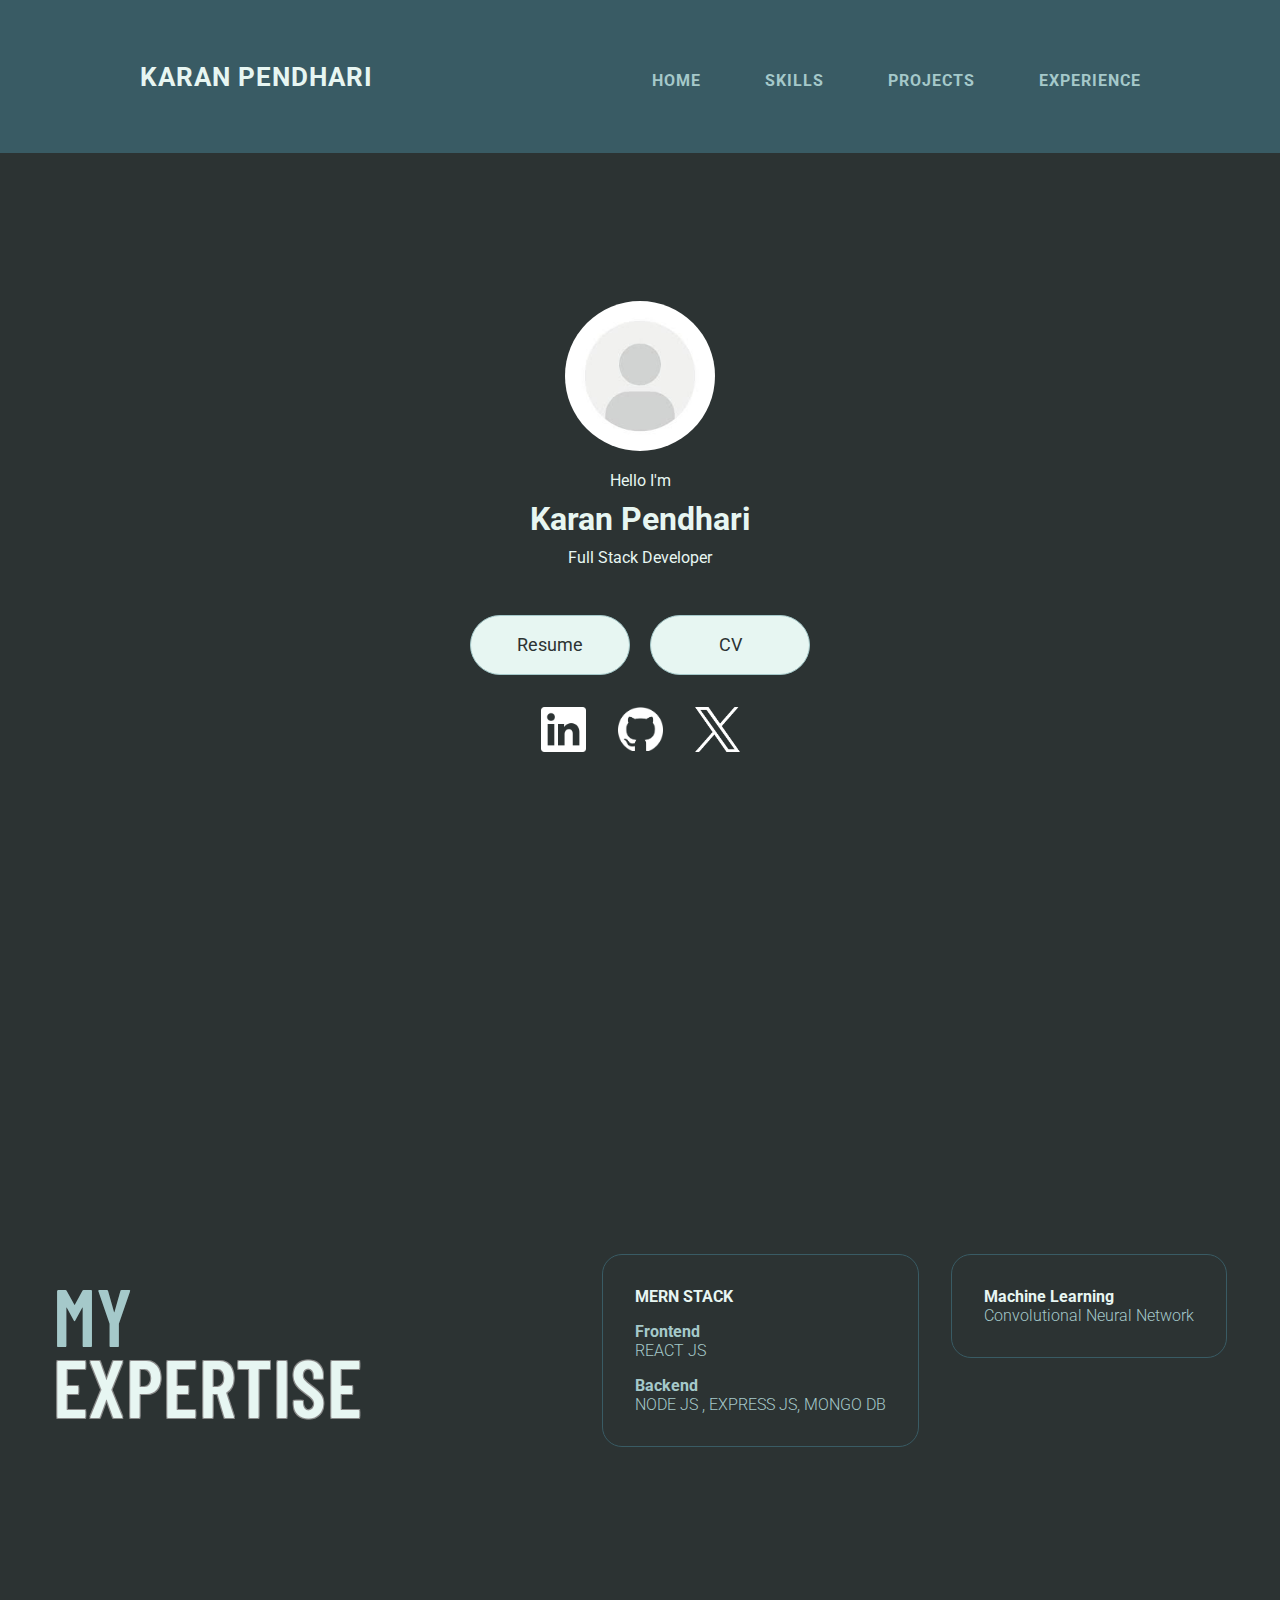
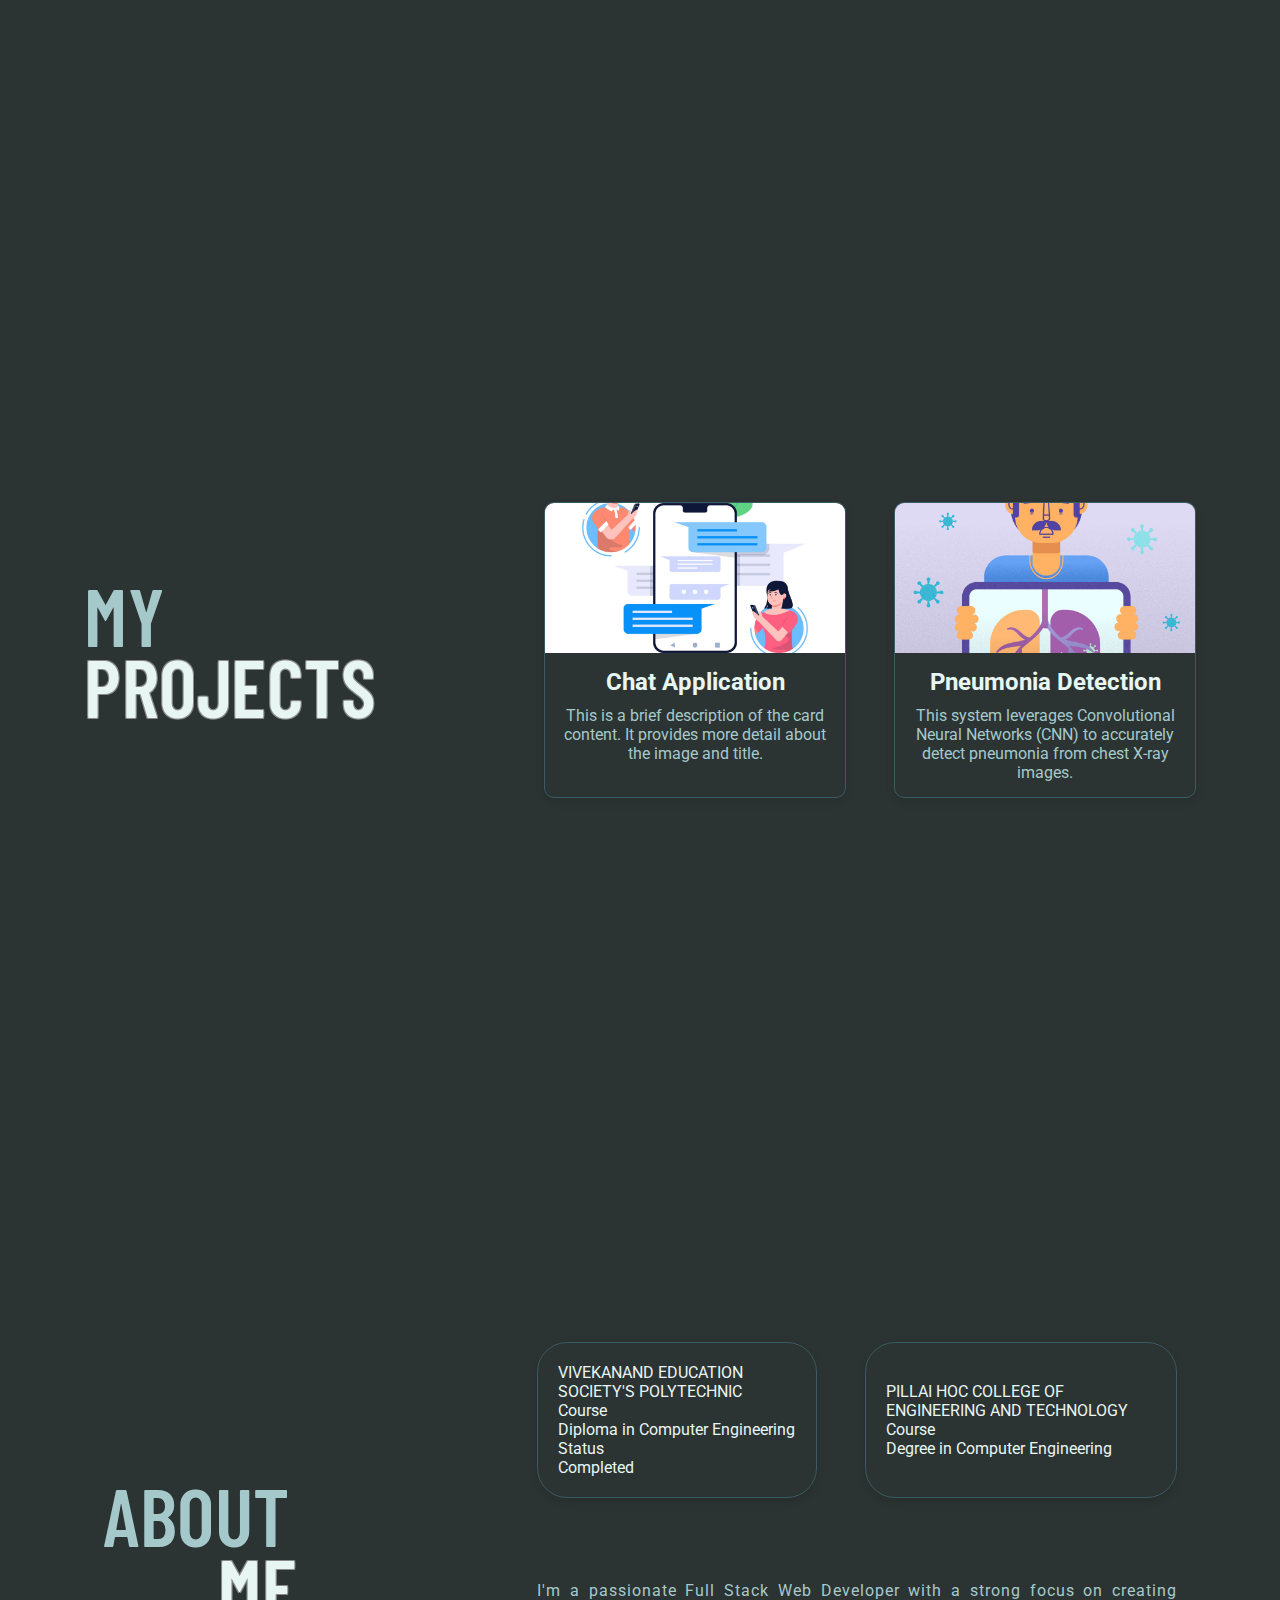
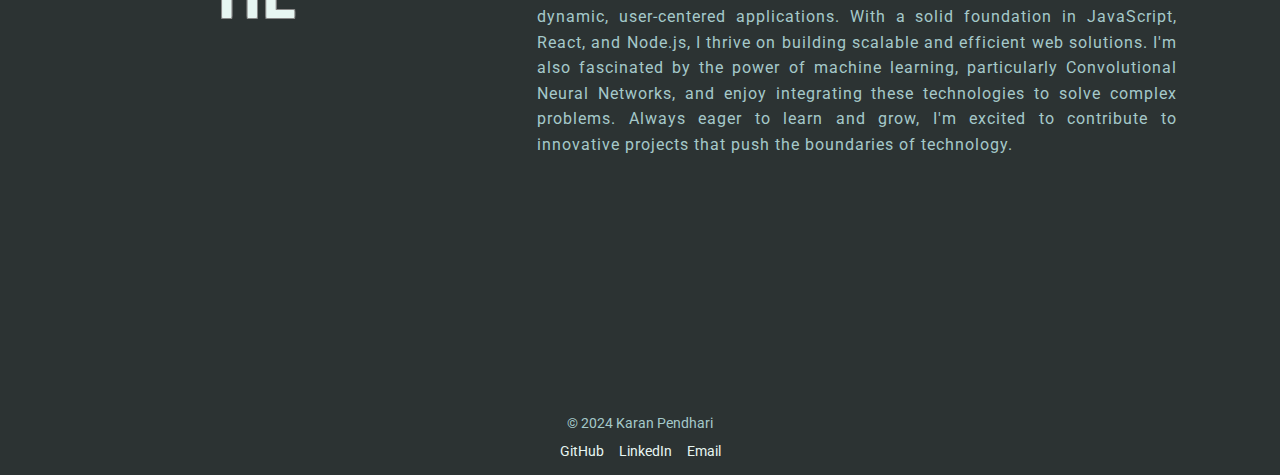
==== index.html @ a737dfd2 "directory" ====
<html>
  <head>
    <title>Portfolio</title>
    <link rel="stylesheet" href="/css/index.css" />
    <link rel="stylesheet" href="/css/home.css" />
    <link rel="stylesheet" href="/css/skills.css" />
    <link rel="stylesheet" href="/css/about.css" />
    <link rel="stylesheet" href="/css/projects.css" />
    <link rel="stylesheet" href="/css/end.css" />
    <link rel="preconnect" href="https://fonts.googleapis.com" />
    <link rel="preconnect" href="https://fonts.gstatic.com" crossorigin />
    <link
      href="https://fonts.googleapis.com/css2?family=Roboto:ital,wght@0,100;0,300;0,400;0,500;0,700;0,900;1,100;1,300;1,400;1,500;1,700;1,900&display=swap"
      rel="stylesheet"
    />
    <link rel="preconnect" href="https://fonts.googleapis.com" />
    <link rel="preconnect" href="https://fonts.gstatic.com" crossorigin />
    <link
      href="https://fonts.googleapis.com/css2?family=Barlow+Condensed:ital,wght@0,100;0,200;0,300;0,400;0,500;0,600;0,700;0,800;0,900;1,100;1,200;1,300;1,400;1,500;1,600;1,700;1,800;1,900&display=swap"
      rel="stylesheet"
    />
    <meta charset="UTF-8"/>
    <meta name="viewport" content="width=device-width, initial-scale=1.0" />
  </head>

  <body>
    <! -- Navbar  -->
    <div class="navbar">
      <div class="logo">
        <p>Karan Pendhari</p>
      </div>
      <div class="shortcuts">
        <ul class="menu">
          <li><a href="#">Home</a></li>
          <li><a href="#">Skills</a></li>
          <li><a href="#">Projects</a></li>
          <li><a href="#">Experience</a></li>
        </ul>
      </div>
    </div>
    <! -- Navbar ends  -->

    <! -- Home  -->
    <section id="home">
      <div class="homelogo">
        <img src="/img/sample.jpg" alt="sample" />
      </div>

      <div class="homename">
        <p class="hello">Hello I'm</p>

        <h1 class="namedev">Karan Pendhari</h1>

        <p class="roledev">Full Stack Developer</p>
      </div>

      <div class="buttonlinks">
        <a href="/files/KaranPendhariresume.pdf" target="_blank">
          <button>Resume</button>
        </a>
        <a href="/files/KaranPendhariresume.pdf" target="_blank">
          <button>CV</button>
        </a>
        
      </div>
      <div class="socialmedia">
        <a href="https://www.linkedin.com/in/karan-pendhari-9b85152a7/" target="_blank">
          <img src="/img/linkwhite.png" alt="linkedin" />
        </a>
        <a href="https://github.com/KaranPendhari" target="_blank">
          <img src="/img/githubwhite.png" alt="github" />
        </a>
        <a href="https://x.com/karan_vpendhari" target="_blank">
          <img src="/img/xlogo.png" alt="x" />
        </a>
        
      
      </div>
    </section>
    <! -- Home ends  -->

    <! -- skills  -->
    <section id="skills">

      <div>
        <div class="skillname">
          <p class="skill">My</p>
          <p class="expertise">Expertise</p>
        </div>
      </div>
    
      <div>

        <div class="skillssector">
          <div class="skillgroup">
            <div class="skilltitle">
              <p>MERN STACK</p>
            </div>
            <div title="skilldesc">
              <p class="skilldesctitle">Frontend</p>
              <p class="skilldescitems">REACT JS</p>
              <p class="skilldesctitle">Backend</p>
              <p class="skilldescitems">NODE JS , EXPRESS JS, MONGO DB</p>
            </div>
          </div>
  
          <div class="skillgroup">
            <div class="skilltitle">
              <p>Machine Learning</p>
            </div>
            <div title="skilldesc">
              <p class="skilldescitems">Convolutional Neural Network</p>
            </div>
          </div>
  
      </div>
      
       
    </section>
    <! -- skills ends  -->

    <! -- projects starts -->
    <section id="projects">
      <div class="projectsname">
        <p class="projectsabt">My</p>
        <p class="meprojects">Projects</p>
      </div>

      <div class="container">
        <div class="card">
          <img src="/img/chat.jpg" alt="Card Image" />
          <div class="card-content">
            <div class="card-title">Chat Application</div>
            <div class="card-description">
              This is a brief description of the card content. It provides more
              detail about the image and title.
            </div>
          </div>
        </div>

        <div class="card">
          <img src="/img/pneumoniadetct.jpg" alt="Card Image" />
          <div class="card-content">
            <div class="card-title">Pneumonia Detection</div>
            <div class="card-description">
              This system leverages Convolutional Neural Networks (CNN) to
              accurately detect pneumonia from chest X-ray images.
            </div>
          </div>
        </div>
      </div>
    </section>
    <! -- projects ends -->
    <! -- About  -->
    <section id="about">
      <div class="aboutname">
        <p class="aboutabt">About</p>
        <p class="meabt">Me</p>
      </div>

      <div class="aboutparts">
        <div class="cardsabt">
          <div class="oneabt">
            <p>VIVEKANAND EDUCATION SOCIETY'S POLYTECHNIC </p>
            <p>Course</p>
            <p>Diploma in Computer Engineering</p>
            <p>Status</p>
            <p>Completed</p>
          </div>

          <div class="oneabt">
            <p>PILLAI HOC COLLEGE OF ENGINEERING AND TECHNOLOGY</p>
            <p>Course</p>
            <p>Degree in Computer Engineering</p>
          </div>
        </div>
        <div class="descabt">
          <p>
            I'm a passionate Full Stack Web Developer with a strong focus on creating dynamic, user-centered applications. With a solid foundation in JavaScript, React, and Node.js, I thrive on building scalable and efficient web solutions. I'm also fascinated by the power of machine learning, particularly Convolutional Neural Networks, and enjoy integrating these technologies to solve complex problems. Always eager to learn and grow, I'm excited to contribute to innovative projects that push the boundaries of technology.
          </p>
        </div>
      </div>
    </section>

    <! -- About ends -->
    <! -- end starts -->
    <section id="end">
      <footer>
        <div class="footer-container">
          <p>&copy; 2024 Karan Pendhari</p>
          <ul class="socials">
            <li>
              <a href="https://github.com/KaranPendhari" target="_blank"
                >GitHub</a
              >
            </li>
            <li>
              <a href="https://www.linkedin.com/in/karan-pendhari-9b85152a7/" target="_blank"
                >LinkedIn</a
              >
            </li>
            <li><a href="mailto:karan321pendhari@gmail.com">Email</a></li>
          </ul>
        </div>
      </footer>
    </section>
    <! -- end ends -->
  </body>
</html>
---- css/index.css ----
* {
  padding: 0px;
  margin: 0px;
  font-family: "Roboto", system-ui;
  color: #E7F6F2; /* Highlight color for text */
}

body {
  background-color: #2C3333; /* Primary dark background */
}

.navbar {
  font-size: 26px;
  font-weight: 700;
  display: flex;
  justify-content: space-around;
  height: 17vh;
  align-items: center;
  letter-spacing: 1px;
  text-transform: uppercase;
  background-color: #395B64; 
  color: #E7F6F2; 
}

.logo:hover {
  cursor: default;
}

.menu {
  display: flex;
  gap: 4rem;
}

.menu li {
  list-style: none;
}

.menu li a {
  color: #A5C9CA; 
  text-decoration: none;
  font-size: 16px;
}

.menu a:hover {
  color: #E7F6F2; 
}
---- css/home.css ----
#home {
  display: flex;
  flex-direction: column;
  justify-content: center;
  align-items: center;
  height: 83vh;
  text-align: center;
}


.homelogo img {
  width: 150px;
  border-radius: 150px;
}

.homename * {
  margin-top: 10px;
}

.homename {
  margin-top: 10px;
}

.buttonlinks {
  margin-top: 3rem;
}

.buttonlinks a{
  text-decoration: none;
  
}

.buttonlinks button {
  width: 160px;
  height: 60px;
  border-radius: 30px;
  margin: 0 0.5rem;
  font-size: large;
  transition: all 0.4s ease;
}


.buttonlinks button:nth-child(1) {
  border: 1px solid #A5C9CA; 
  background-color: #E7F6F2; 
  color: #2C3333; 
}

.buttonlinks button:nth-child(1):hover {
  background-color: #A5C9CA; 
  color: #E7F6F2; 
}


.buttonlinks button:nth-child(2) {
  border: 1px solid #395B64; 
  background-color: #395B64; 
  color: #E7F6F2; 
}

.buttonlinks button:nth-child(2):hover {
  background-color: #E7F6F2; 
  color: #395B64; 
}

.socialmedia {
  display: flex;
  gap: 2rem;
  margin-top: 2rem;
}

.socialmedia img {
  width: 5vh;
}
---- css/skills.css ----
#skills {
  display: flex;
  height: 100vh;
  justify-content: center;
  align-items: center;
  gap: 15rem;
}

.skillname * {
  font-family: "Barlow Condensed", sans-serif;
  font-weight: 600;
  text-transform: uppercase;
  letter-spacing: 0.5px;
  margin-top: 0;
  font-size: 80px;
  color: #E7F6F2; 
}

.skill {
  color: #A5C9CA; 
}

.expertise {
  color: #E7F6F2; 
  text-shadow: -1px -1px 0 #888, 1px -1px 0 #888, -1px 1px 0 #888, 1px 1px 0 #888;
  margin-top: -25px;
}

.skillssector {
  display: flex;
  gap: 2rem;
}

.skillgroup {
  border: 1px solid #395B64; 
  border-radius: 20px;
  padding: 2rem;
  height: fit-content;
  background-color: #2C3333; 
  color: #E7F6F2; 
}

.skilltitle {
  font-weight: bold;
  color: #E7F6F2; 
}

.skilldesctitle {
  font-weight: bold;
  padding-top: 1rem;
  color: #A5C9CA; 
}

.skilldescitems {
  font-weight: 300;
  color: #A5C9CA; 
}
---- css/about.css ----
#about {
  display: flex;
  height: 100vh;
  justify-content: center;
  align-items: center;
  gap: 15rem;
}

.aboutname * {
  font-family: "Barlow Condensed", sans-serif;
  font-weight: 600;
  text-transform: uppercase;
  letter-spacing: 0.5px;
  margin-top: 0;
  font-size: 80px;
  color: #E7F6F2; /* Highlight color for the title */
}

.aboutabt {
  color: #A5C9CA; /* Accent color for the description text */
}

.meabt {
  color: #E7F6F2; /* Highlight color for the name */
  text-shadow: -1px -1px 0 #888, 1px -1px 0 #888, -1px 1px 0 #888, 1px 1px 0 #888;
  margin-top: -25px;
  padding-left: 115px;
}

.aboutparts {
  display: flex;
  flex-direction: column;
  width: 50vw;
  gap: 5rem;
}

.cardsabt {
  display: flex;
  justify-content: space-around;
  gap: 3rem;
}

.oneabt {
  padding: 20px;
  border: 1px solid #395B64; 
  border-radius: 30px;
  align-content: center;
  width: fit-content;
  justify-content: space-around;
  overflow: hidden;
  box-shadow: 0 4px 8px rgba(0, 0, 0, 0.1);
  transition: transform 0.3s ease, box-shadow 0.3s ease;
  background-color: #2C3333; 
  color: #E7F6F2; 
}

.oneabt:hover {
  box-shadow: 0 8px 16px rgba(0, 0, 0, 0.2);
  transform: translateY(-5px);
}

.descabt p {
  text-align: justify;
  line-height: 1.6;
  letter-spacing: 1px;
  color: #A5C9CA; 
}
---- css/projects.css ----
#projects {
  height: 100vh;
  display: flex;
  align-items: center;
  justify-content: space-around;
}

.projectsname * {
  font-family: "Barlow Condensed", sans-serif;
  font-weight: 600;
  text-transform: uppercase;
  letter-spacing: 0.5px;
  margin-top: 0;
  font-size: 80px;
  color: #E7F6F2; 
}

.projectsabt {
  color: #A5C9CA; 
}

.meprojects {
  color: #E7F6F2; 
  text-shadow: -1px -1px 0 #888, 1px -1px 0 #888, -1px 1px 0 #888, 1px 1px 0 #888;
  margin-top: -25px;
  padding-left: 0px;
}

.container {
  height: fit-content;
  transition: all 0.4s ease;
  display: flex;
  gap: 3rem;
}

.card {
  width: 300px;
  border: 1px solid #395B64;
  border-radius: 10px;
  overflow: hidden;
  box-shadow: 0 4px 8px rgba(0, 0, 0, 0.1);
  transition: transform 0.3s ease, box-shadow 0.3s ease;
  background-color: #2C3333; 
  color: #E7F6F2; 
}

.card:hover {
  box-shadow: 0 8px 16px rgba(0, 0, 0, 0.2);
  transform: translateY(-5px);
}

.card img {
  width: 100%;
  height: 150px;
  object-fit: cover;
}

.card-content {
  padding: 15px;
  text-align: center;
}

.card-title {
  font-size: 1.5em;
  margin-bottom: 10px;
  font-weight: bold;
  color: #E7F6F2; 
}

.card-description {
  font-size: 1em;
  color: #A5C9CA; 
}
---- css/end.css ----
footer {
  background-color: #2C3333; 
  color: #E7F6F2; 
  text-align: center;
  padding: 15px;
  font-family: Arial, sans-serif;
}

.footer-container {
  max-width: 600px;
  margin: auto;
}

.footer-container p {
  margin: 0;
  font-size: 14px;
  color: #A5C9CA;
}

.socials {
  list-style: none;
  padding: 10px 0 0;
  margin: 0;
  display: flex;
  justify-content: center;
  gap: 15px;
}

.socials a {
  color: #E7F6F2; 
  text-decoration: none;
  font-size: 14px;
  transition: color 0.3s ease;
}

.socials a:hover {
  color: #A5C9CA; 
}
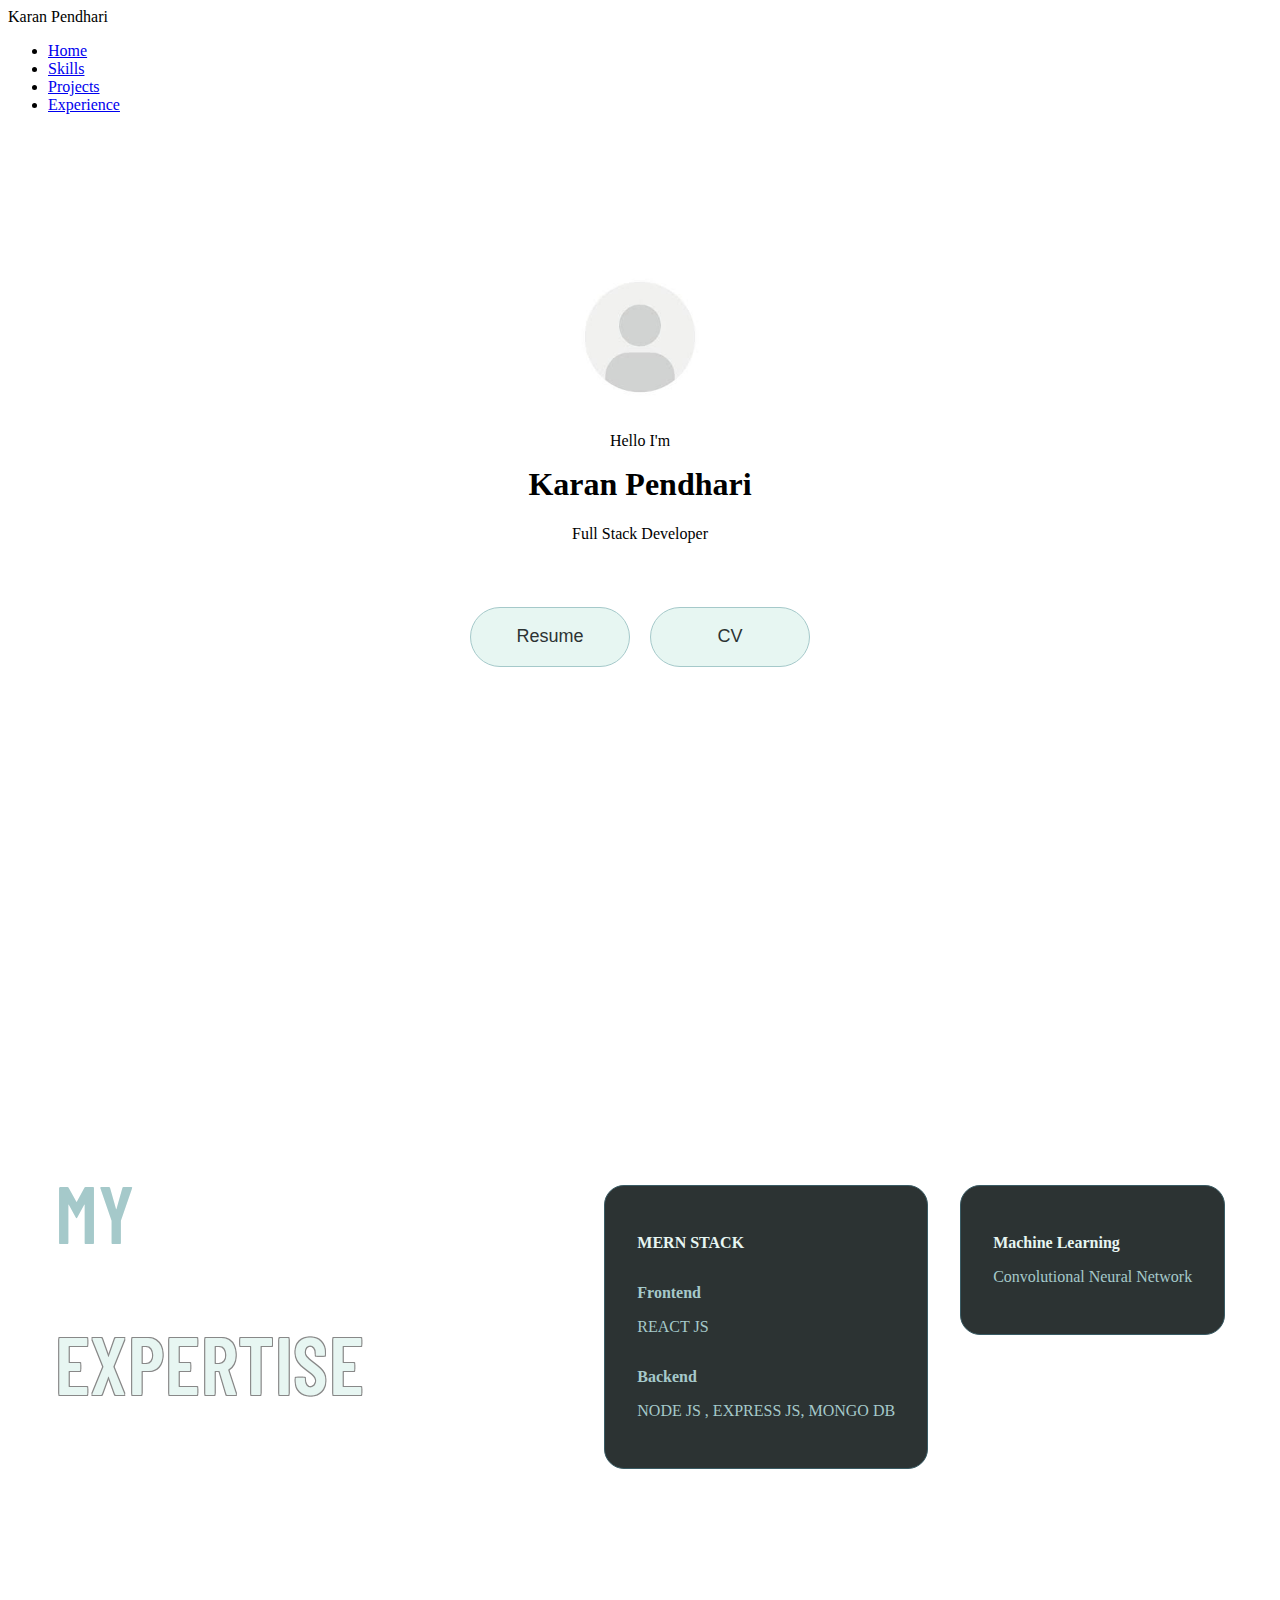
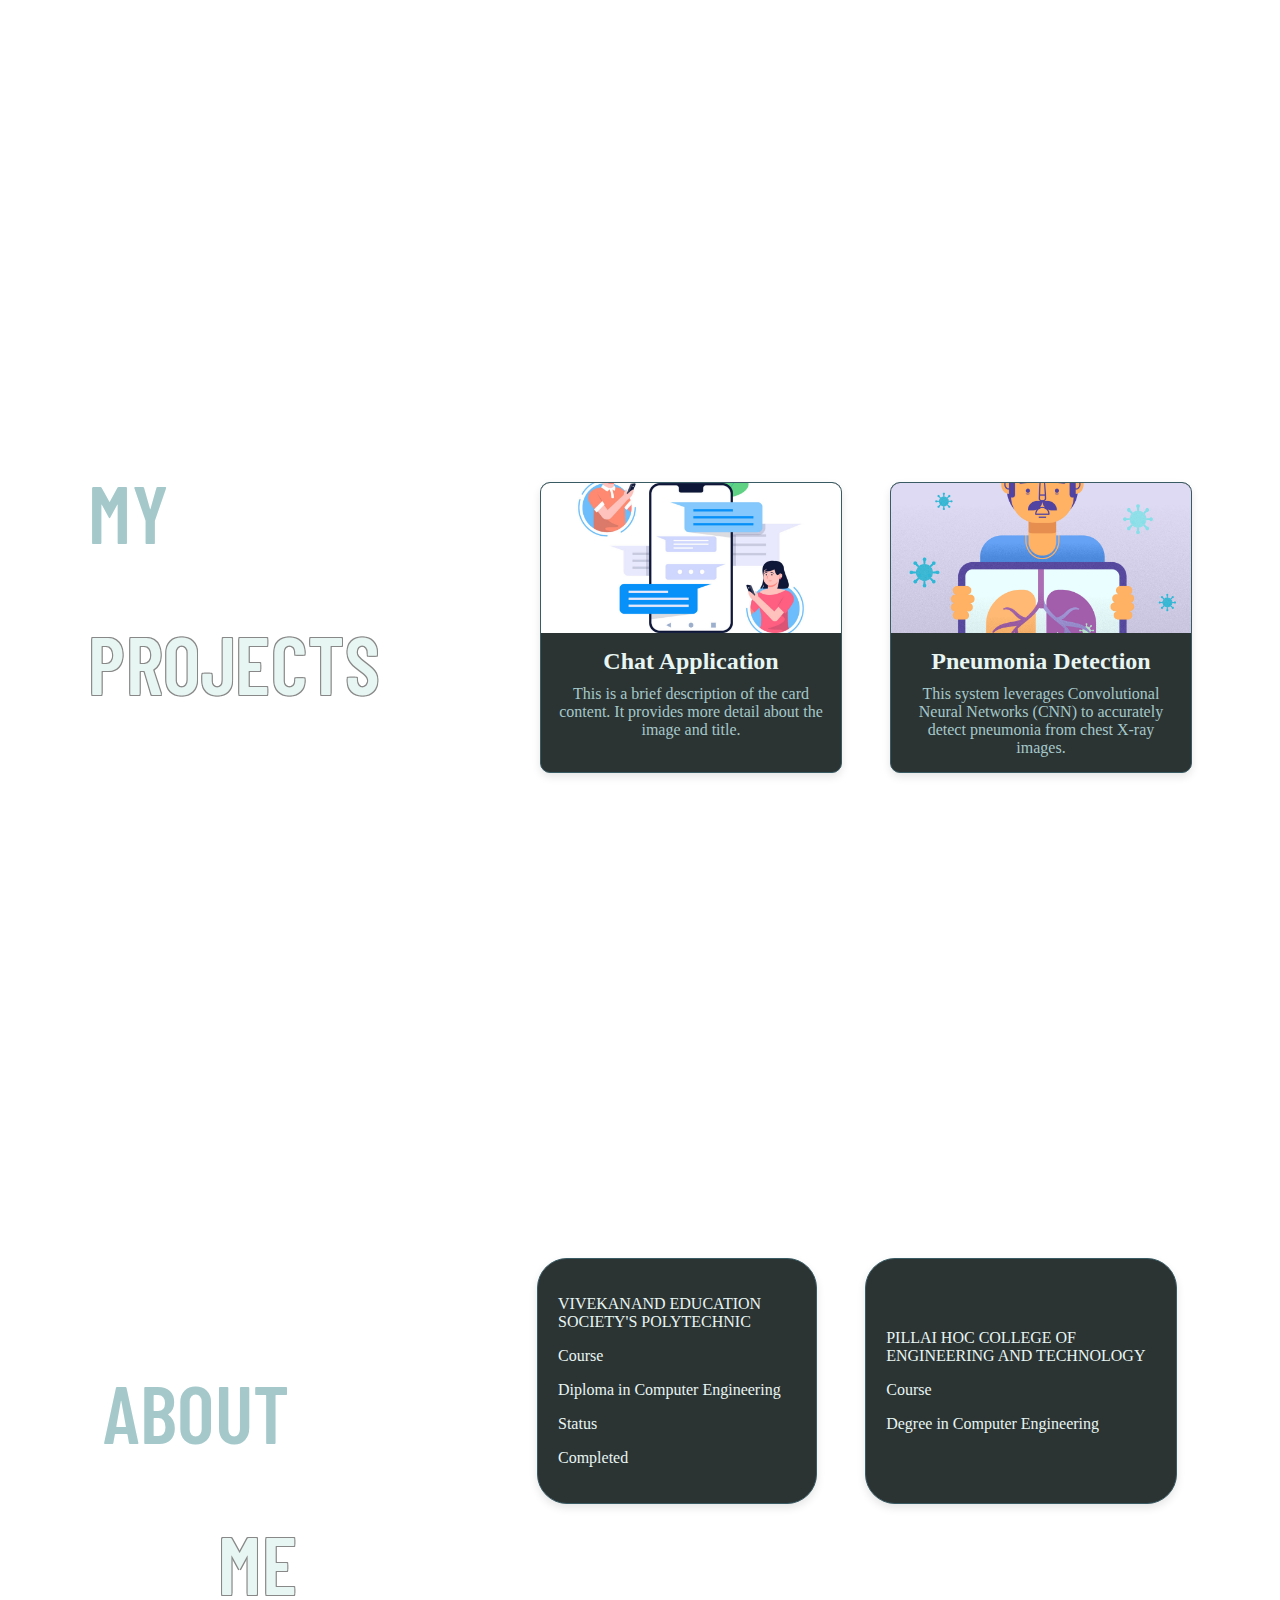
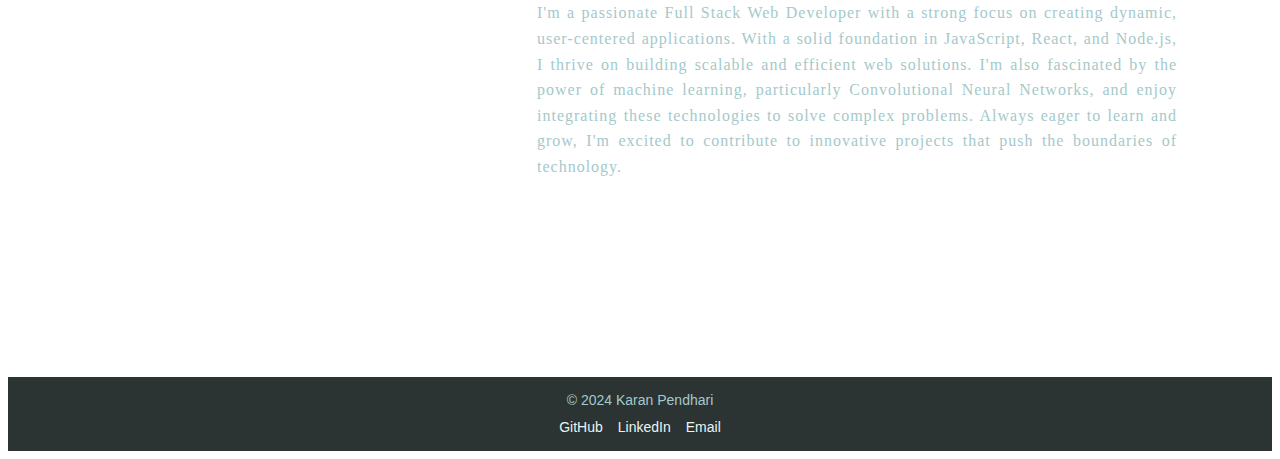
==== commit 44214fcd: "Update index.html" ====
--- a/index.html
+++ b/index.html
@@ -1,12 +1,13 @@
 <html>
   <head>
-    <title>Portfolio</title>
-    <link rel="stylesheet" href="/css/index.css" />
-    <link rel="stylesheet" href="/css/home.css" />
-    <link rel="stylesheet" href="/css/skills.css" />
-    <link rel="stylesheet" href="/css/about.css" />
-    <link rel="stylesheet" href="/css/projects.css" />
-    <link rel="stylesheet" href="/css/end.css" />
+    <title>Portfolio</title>   
+    
+    <link rel="stylesheet" href="css/home.css">
+    <link rel="stylesheet" href="css/about.css">
+    <link rel="stylesheet" href="css/projects.css">
+    <link rel="stylesheet" href="css/skills.css">
+    <link rel="stylesheet" href="css/end.css">
+ 
     <link rel="preconnect" href="https://fonts.googleapis.com" />
     <link rel="preconnect" href="https://fonts.gstatic.com" crossorigin />
     <link
@@ -43,7 +44,7 @@
     <! -- Home  -->
     <section id="home">
       <div class="homelogo">
-        <img src="/img/sample.jpg" alt="sample" />
+        <img src="img/sample.jpg" alt="sample" />
       </div>
 
       <div class="homename">
@@ -55,10 +56,10 @@
       </div>
 
       <div class="buttonlinks">
-        <a href="/files/KaranPendhariresume.pdf" target="_blank">
+        <a href="files/KaranPendhariresume.pdf" target="_blank">
           <button>Resume</button>
         </a>
-        <a href="/files/KaranPendhariresume.pdf" target="_blank">
+        <a href="files/KaranPendhariresume.pdf" target="_blank">
           <button>CV</button>
         </a>
         
@@ -128,7 +129,7 @@
 
       <div class="container">
         <div class="card">
-          <img src="/img/chat.jpg" alt="Card Image" />
+          <img src="img/chat.jpg" alt="Card Image" />
           <div class="card-content">
             <div class="card-title">Chat Application</div>
             <div class="card-description">
@@ -139,7 +140,7 @@
         </div>
 
         <div class="card">
-          <img src="/img/pneumoniadetct.jpg" alt="Card Image" />
+          <img src="img/pneumoniadetct.jpg" alt="Card Image" />
           <div class="card-content">
             <div class="card-title">Pneumonia Detection</div>
             <div class="card-description">
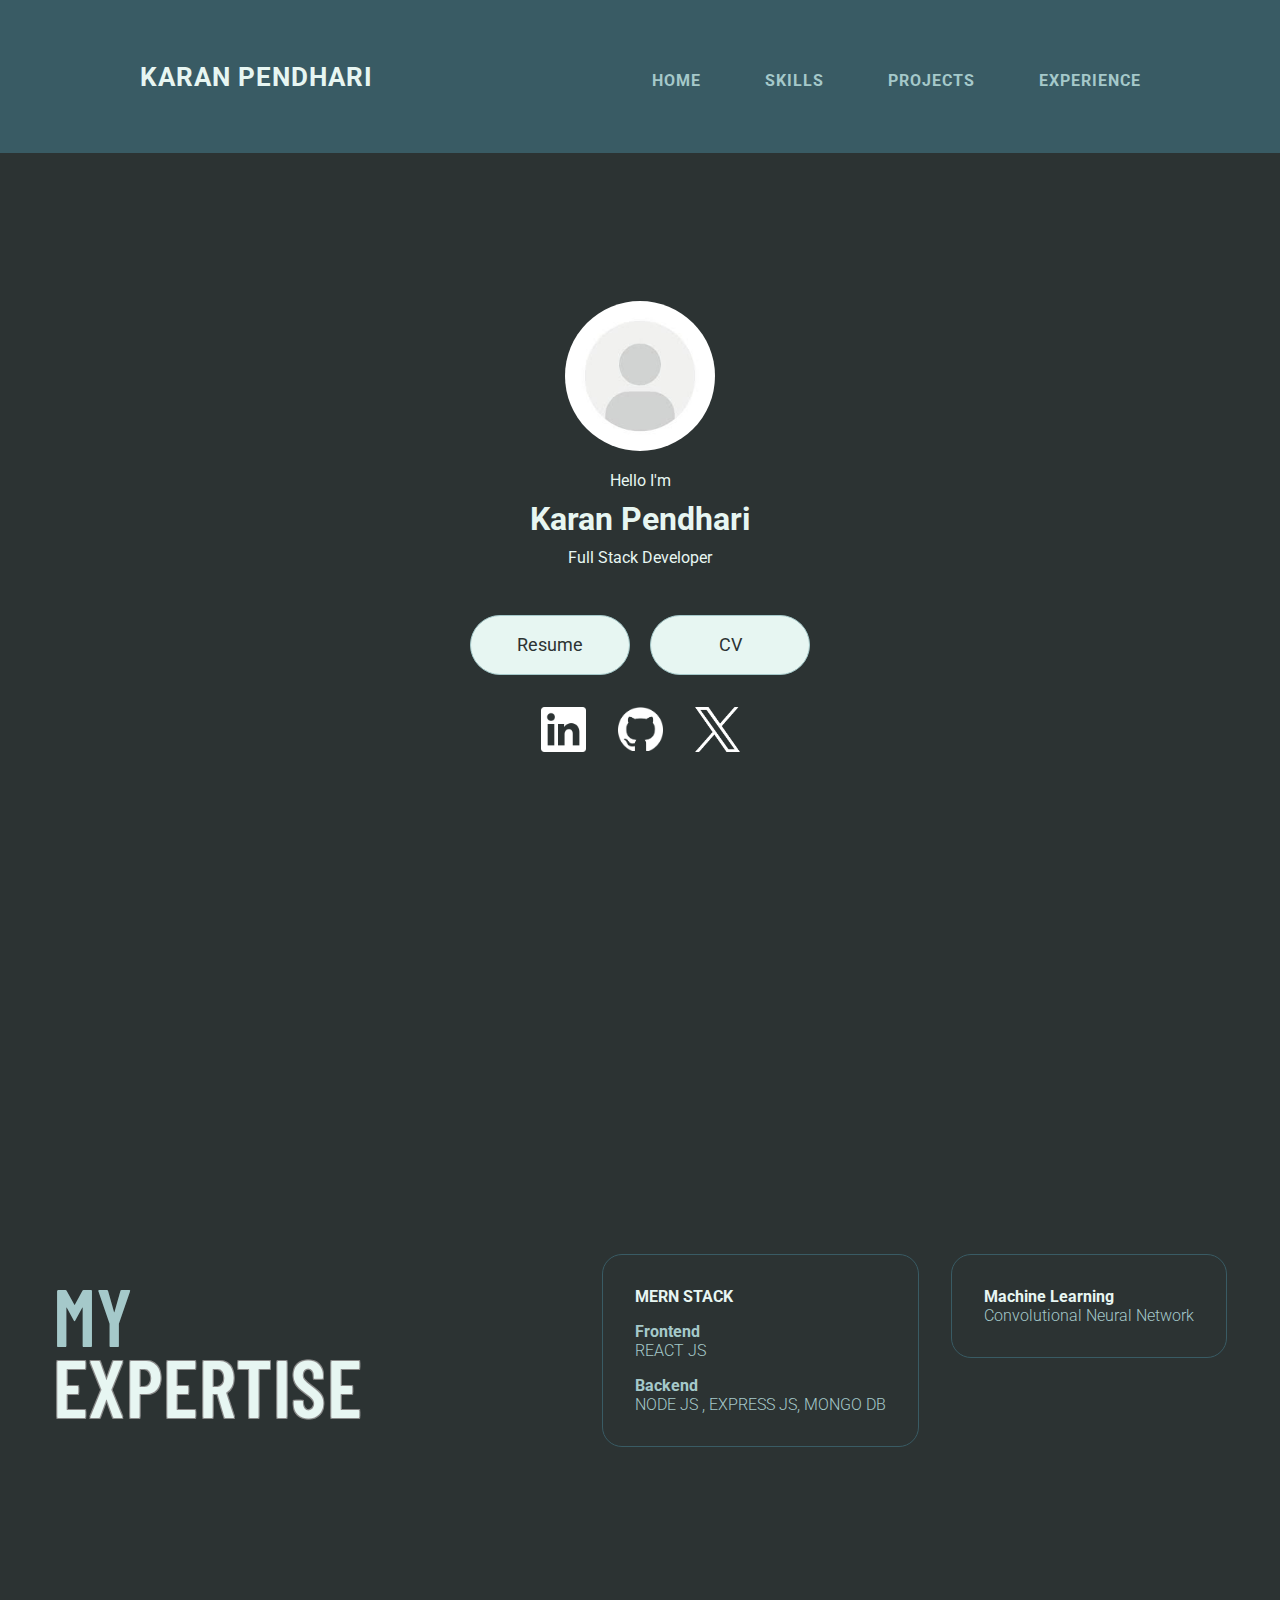
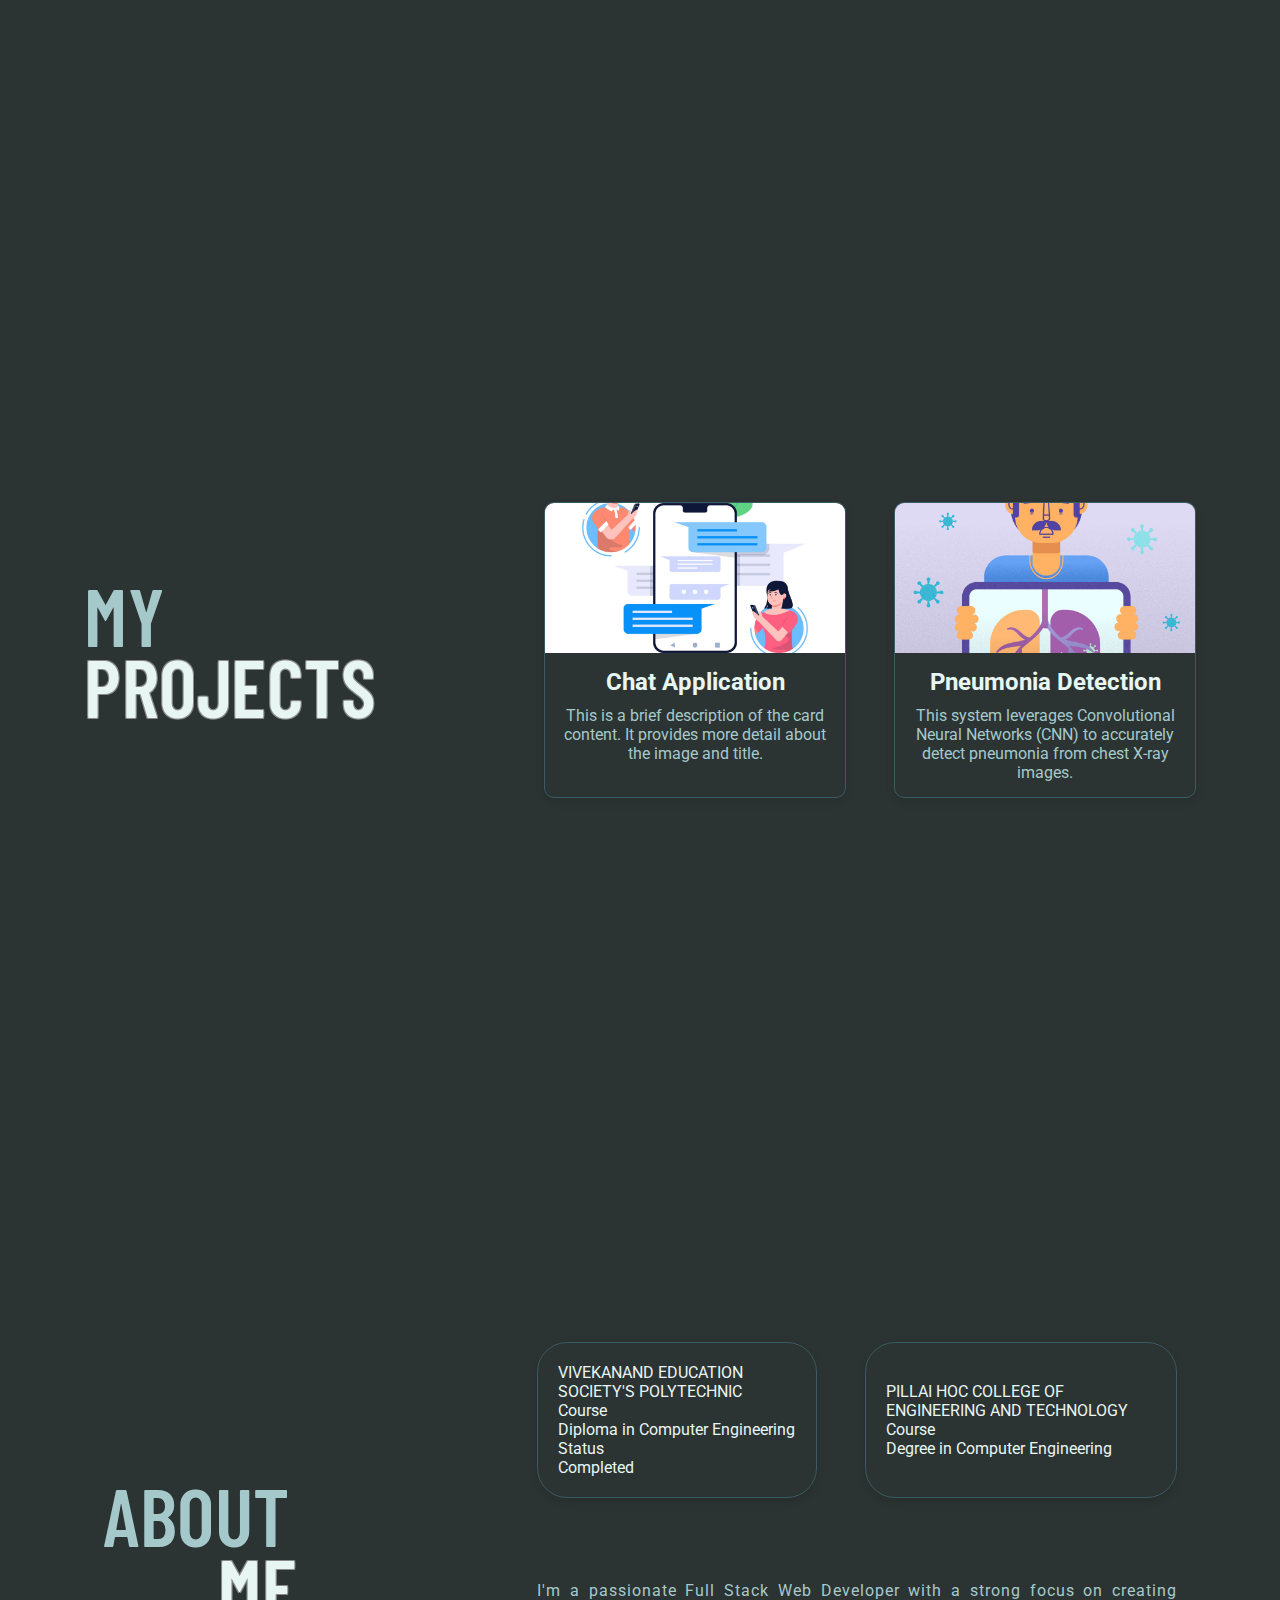
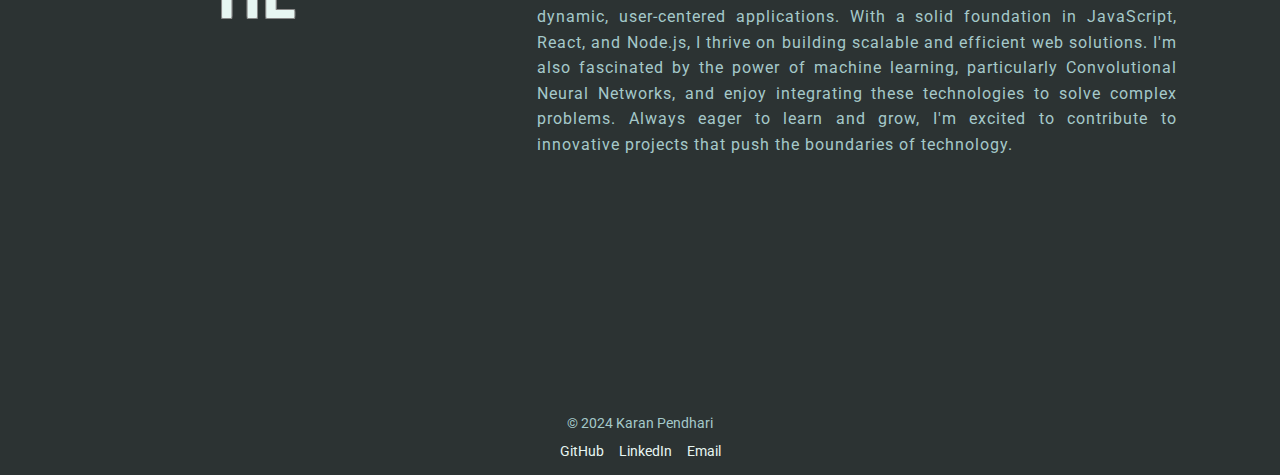
==== commit 67965786: "update" ====
--- a/index.html
+++ b/index.html
@@ -1,13 +1,12 @@
 <html>
   <head>
-    <title>Portfolio</title>   
-    
-    <link rel="stylesheet" href="css/home.css">
-    <link rel="stylesheet" href="css/about.css">
-    <link rel="stylesheet" href="css/projects.css">
-    <link rel="stylesheet" href="css/skills.css">
-    <link rel="stylesheet" href="css/end.css">
- 
+    <title>Portfolio</title>
+    <link rel="stylesheet" href="/css/index.css" />
+    <link rel="stylesheet" href="/css/home.css" />
+    <link rel="stylesheet" href="/css/skills.css" />
+    <link rel="stylesheet" href="/css/about.css" />
+    <link rel="stylesheet" href="/css/projects.css" />
+    <link rel="stylesheet" href="/css/end.css" />
     <link rel="preconnect" href="https://fonts.googleapis.com" />
     <link rel="preconnect" href="https://fonts.gstatic.com" crossorigin />
     <link
--- a/css/index.css
+++ b/css/index.css
@@ -0,0 +1,46 @@
+* {
+  padding: 0px;
+  margin: 0px;
+  font-family: "Roboto", system-ui;
+  color: #E7F6F2; /* Highlight color for text */
+}
+
+body {
+  background-color: #2C3333; /* Primary dark background */
+}
+
+.navbar {
+  font-size: 26px;
+  font-weight: 700;
+  display: flex;
+  justify-content: space-around;
+  height: 17vh;
+  align-items: center;
+  letter-spacing: 1px;
+  text-transform: uppercase;
+  background-color: #395B64; 
+  color: #E7F6F2; 
+}
+
+.logo:hover {
+  cursor: default;
+}
+
+.menu {
+  display: flex;
+  gap: 4rem;
+}
+
+.menu li {
+  list-style: none;
+}
+
+.menu li a {
+  color: #A5C9CA; 
+  text-decoration: none;
+  font-size: 16px;
+}
+
+.menu a:hover {
+  color: #E7F6F2; 
+}
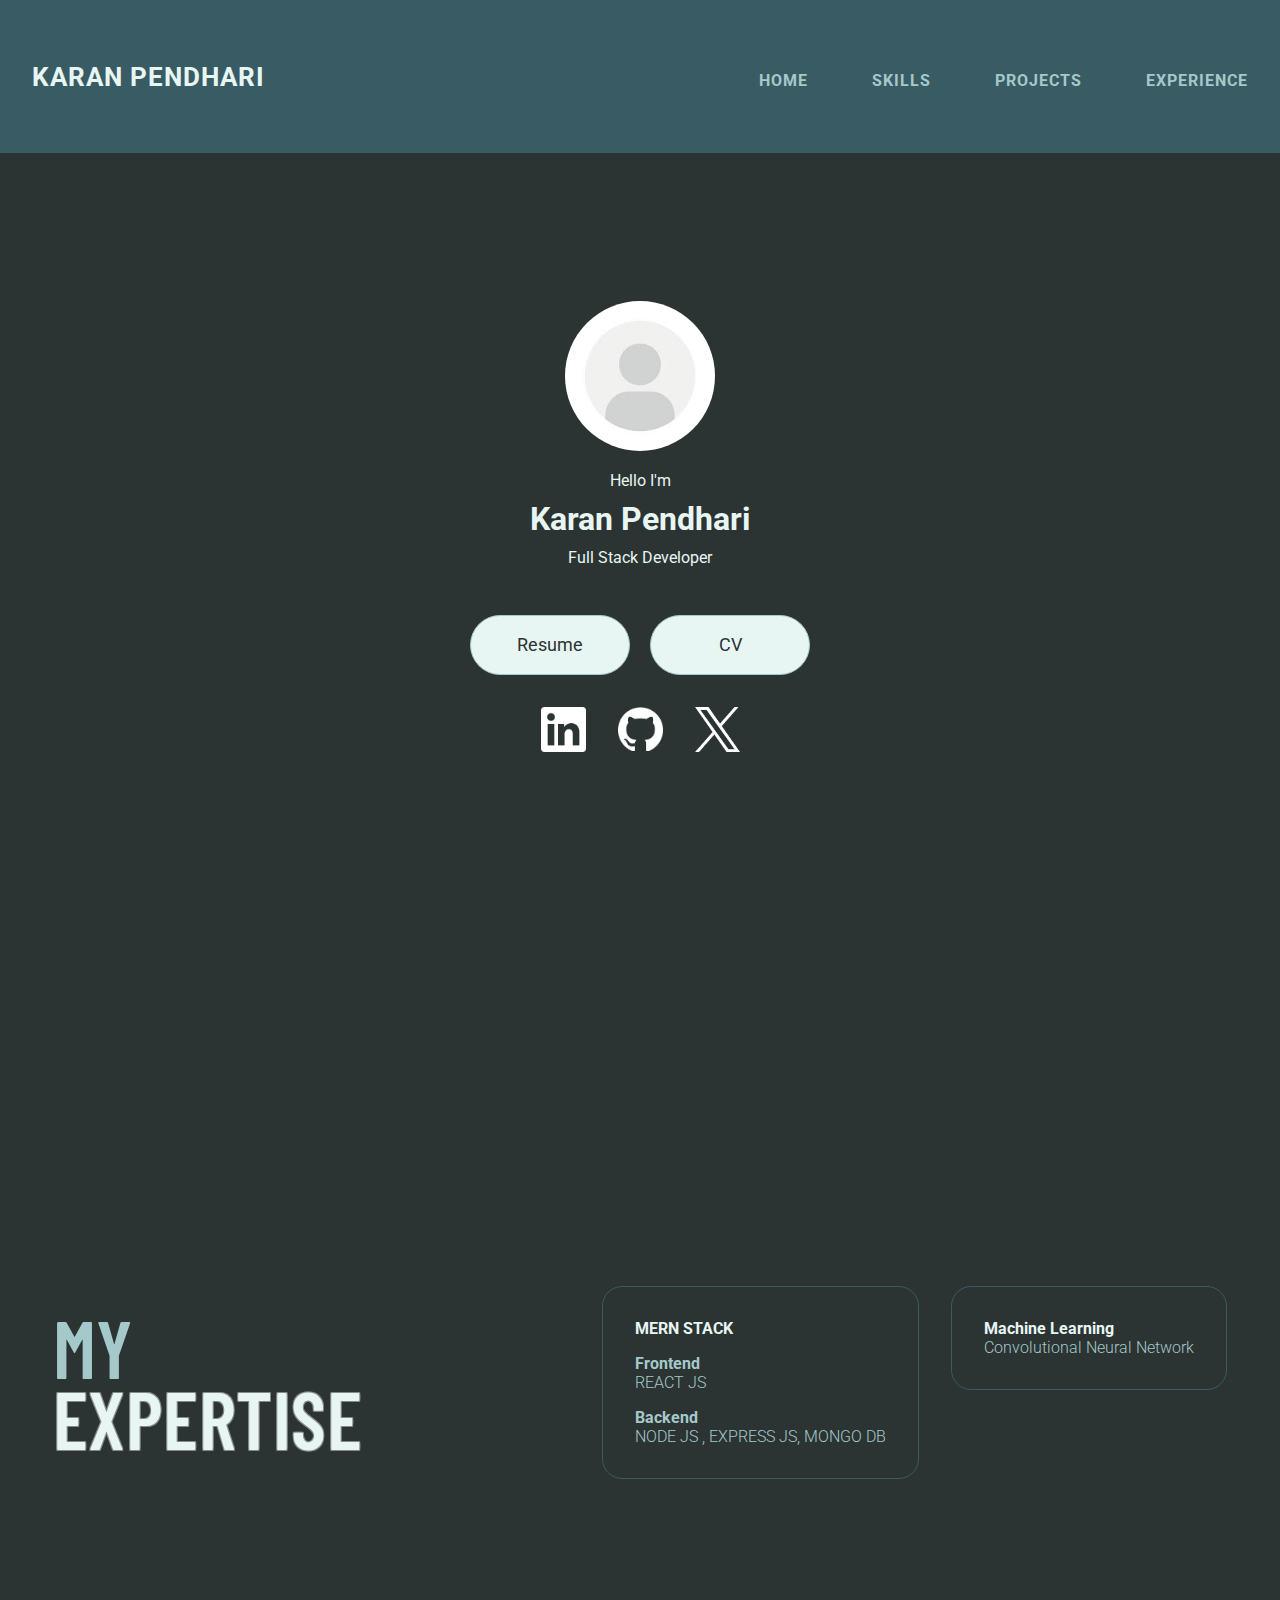
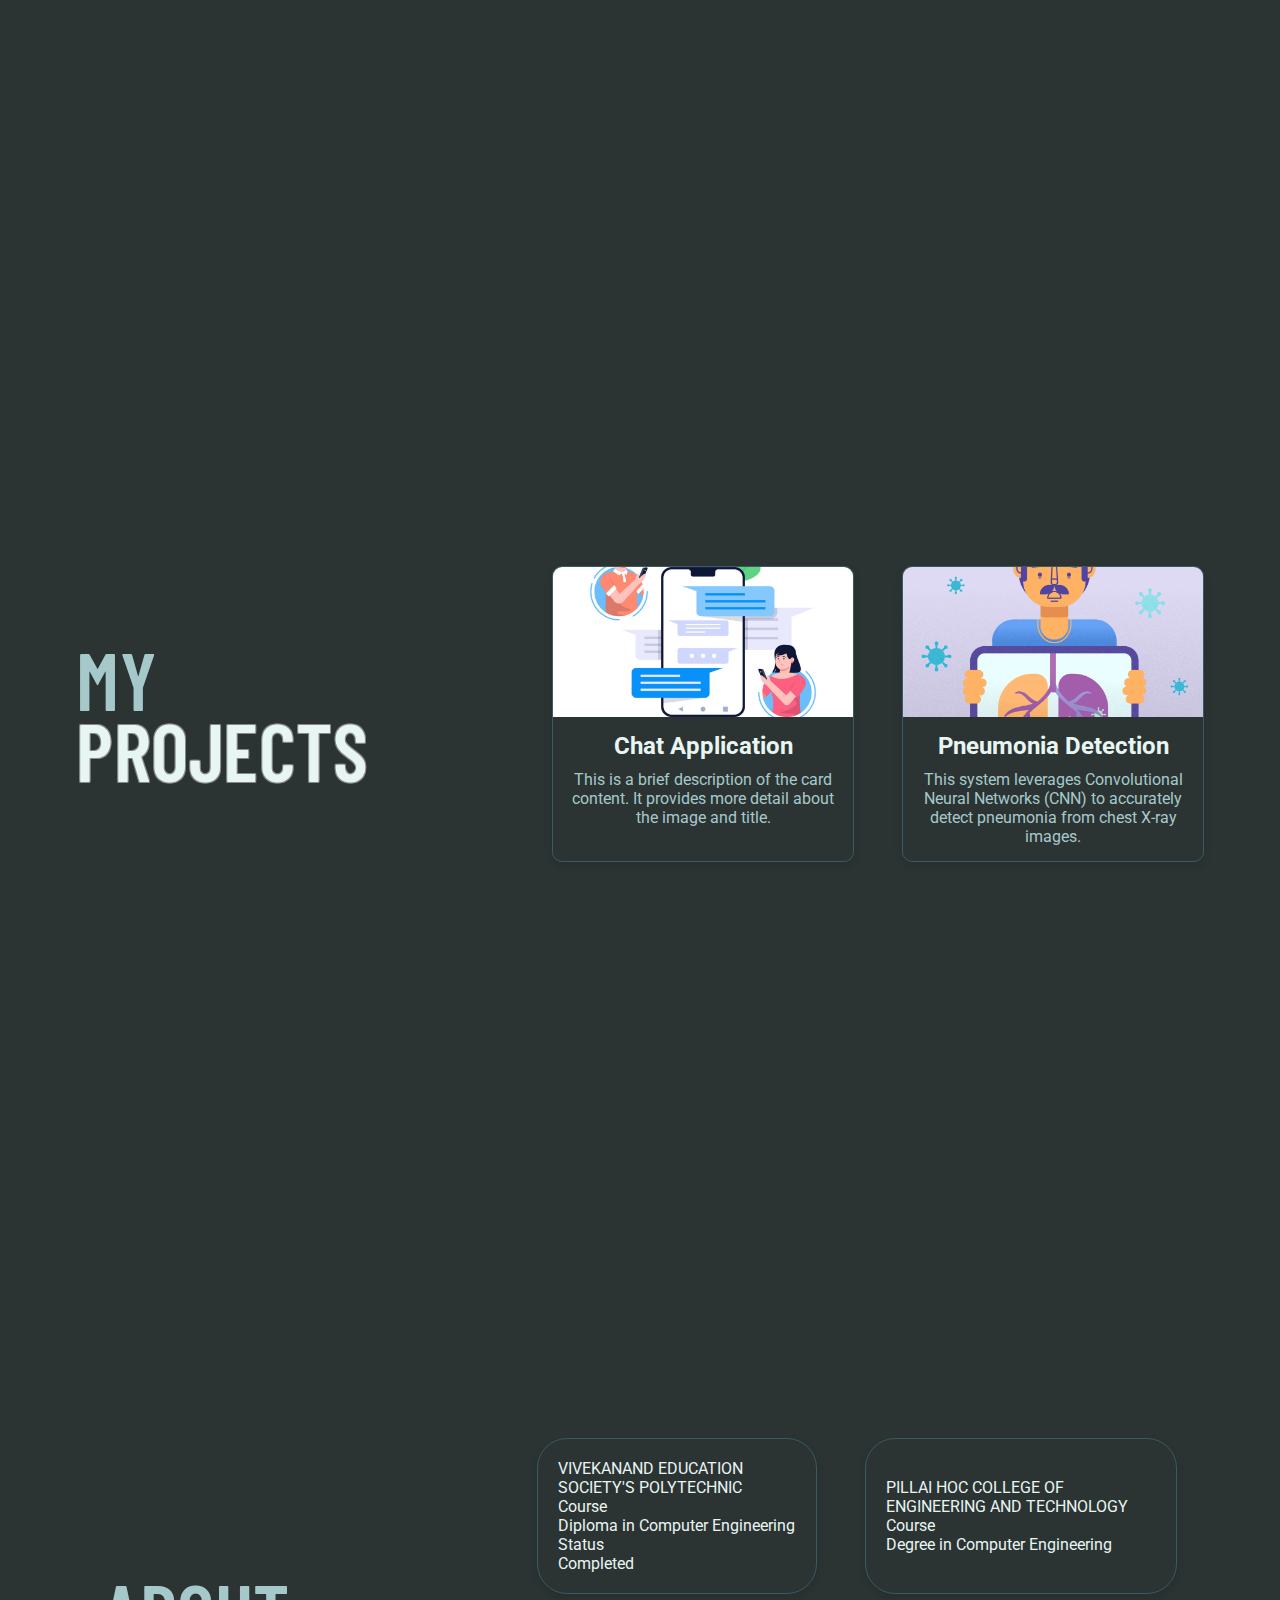
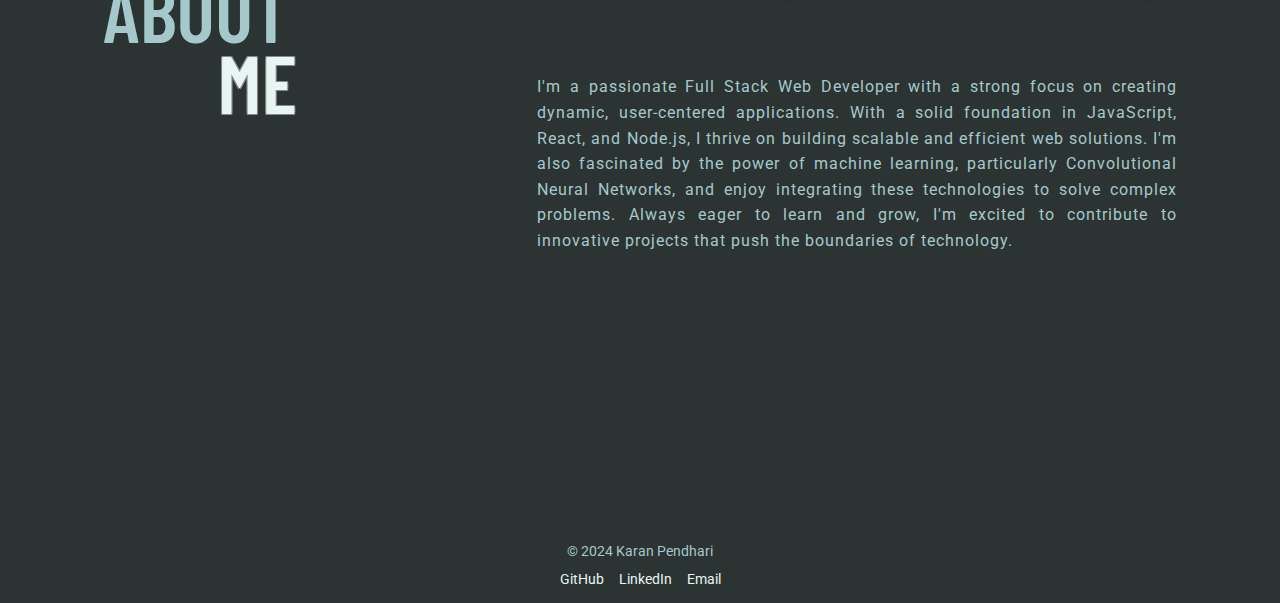
==== commit a494f5c3: "changes" ====
--- a/index.html
+++ b/index.html
@@ -1,12 +1,13 @@
 <html>
   <head>
     <title>Portfolio</title>
-    <link rel="stylesheet" href="/css/index.css" />
-    <link rel="stylesheet" href="/css/home.css" />
-    <link rel="stylesheet" href="/css/skills.css" />
-    <link rel="stylesheet" href="/css/about.css" />
-    <link rel="stylesheet" href="/css/projects.css" />
-    <link rel="stylesheet" href="/css/end.css" />
+   <link rel="stylesheet" href="css/index.css" />
+  <link rel="stylesheet" href="css/home.css" />
+  <link rel="stylesheet" href="css/skills.css" />
+  <link rel="stylesheet" href="css/about.css" />
+  <link rel="stylesheet" href="css/projects.css" />
+  <link rel="stylesheet" href="css/end.css" />
+
     <link rel="preconnect" href="https://fonts.googleapis.com" />
     <link rel="preconnect" href="https://fonts.gstatic.com" crossorigin />
     <link
@@ -24,10 +25,15 @@
   </head>
 
   <body>
-    <! -- Navbar  -->
+    <! -- Navbar -->
     <div class="navbar">
       <div class="logo">
         <p>Karan Pendhari</p>
+      </div>
+      <div class="menu-toggle">
+        <span></span>
+        <span></span>
+        <span></span>
       </div>
       <div class="shortcuts">
         <ul class="menu">
@@ -38,7 +44,8 @@
         </ul>
       </div>
     </div>
-    <! -- Navbar ends  -->
+    <! -- Navbar ends -->
+    
 
     <! -- Home  -->
     <section id="home">
@@ -65,13 +72,13 @@
       </div>
       <div class="socialmedia">
         <a href="https://www.linkedin.com/in/karan-pendhari-9b85152a7/" target="_blank">
-          <img src="/img/linkwhite.png" alt="linkedin" />
+          <img src="img/linkwhite.png" alt="linkedin" />
         </a>
         <a href="https://github.com/KaranPendhari" target="_blank">
-          <img src="/img/githubwhite.png" alt="github" />
+          <img src="img/githubwhite.png" alt="github" />
         </a>
         <a href="https://x.com/karan_vpendhari" target="_blank">
-          <img src="/img/xlogo.png" alt="x" />
+          <img src="img/xlogo.png" alt="x" />
         </a>
         
       
@@ -205,5 +212,7 @@
       </footer>
     </section>
     <! -- end ends -->
+
+    <script src="javascript/nav.js"></script>
   </body>
 </html>
--- a/css/index.css
+++ b/css/index.css
@@ -1,25 +1,27 @@
+
 * {
-  padding: 0px;
-  margin: 0px;
+  padding: 0;
+  margin: 0;
   font-family: "Roboto", system-ui;
-  color: #E7F6F2; /* Highlight color for text */
+  color: #E7F6F2; 
 }
 
 body {
-  background-color: #2C3333; /* Primary dark background */
+  background-color: #2C3333; 
 }
 
 .navbar {
   font-size: 26px;
   font-weight: 700;
   display: flex;
-  justify-content: space-around;
+  justify-content: space-between;
+  align-items: center;
   height: 17vh;
-  align-items: center;
   letter-spacing: 1px;
   text-transform: uppercase;
-  background-color: #395B64; 
-  color: #E7F6F2; 
+  background-color: #395B64;
+  color: #E7F6F2;
+  padding: 0 2rem;
 }
 
 .logo:hover {
@@ -36,11 +38,53 @@
 }
 
 .menu li a {
-  color: #A5C9CA; 
+  color: #A5C9CA;
   text-decoration: none;
   font-size: 16px;
 }
 
 .menu a:hover {
-  color: #E7F6F2; 
+  color: #E7F6F2;
 }
+
+
+.menu-toggle {
+  display: none;
+  flex-direction: column;
+  gap: 0.5rem;
+  cursor: pointer;
+}
+
+.menu-toggle span {
+  width: 30px;
+  height: 3px;
+  background-color: #E7F6F2;
+  border-radius: 2px;
+}
+
+
+@media (max-width: 768px) {
+  .menu {
+    display: none;
+    flex-direction: column;
+    position: absolute;
+    top: 17vh;
+    right: 0;
+    background-color: #395B64;
+    width: 100%;
+    text-align: center;
+    padding: 1rem 0;
+  }
+
+  .menu.active {
+    display: flex;
+  }
+
+  .menu li {
+    margin: 1rem 0;
+  }
+
+  .menu-toggle {
+    display: flex;
+  }
+}
--- a/css/home.css
+++ b/css/home.css
@@ -58,7 +58,143 @@
   color: #E7F6F2; 
 }
 
+.buttonlinks button:nth-child(2):h/* Home Section */
+#home {
+  display: flex;
+  flex-direction: column;
+  justify-content: center;
+  align-items: center;
+  height: 83vh;
+  text-align: center;
+  padding: 1rem; /* Added padding for better spacing on smaller screens */
+}
+
+.homelogo img {
+  width: 150px;
+  border-radius: 50%; /* Ensures a perfect circle */
+  transition: transform 0.3s ease;
+}
+
+.homelogo img:hover {
+  transform: scale(1.1); /* Adds a hover effect for interactivity */
+}
+
+.homename * {
+  margin-top: 10px;
+}
+
+.homename {
+  margin-top: 10px;
+  padding: 0 1rem; /* Adjusts spacing for smaller screens */
+}
+
+.buttonlinks {
+  margin-top: 3rem;
+}
+
+.buttonlinks a {
+  text-decoration: none;
+}
+
+.buttonlinks button {
+  width: 160px;
+  height: 60px;
+  border-radius: 30px;
+  margin: 0 0.5rem;
+  font-size: large;
+  transition: all 0.4s ease;
+}
+
+.buttonlinks button:nth-child(1) {
+  border: 1px solid #A5C9CA;
+  background-color: #E7F6F2;
+  color: #2C3333;
+}
+
+.buttonlinks button:nth-child(1):hover {
+  background-color: #A5C9CA;
+  color: #E7F6F2;
+}
+
+.buttonlinks button:nth-child(2) {
+  border: 1px solid #395B64;
+  background-color: #395B64;
+  color: #E7F6F2;
+}
+
 .buttonlinks button:nth-child(2):hover {
+  background-color: #E7F6F2;
+  color: #395B64;
+}
+
+.socialmedia {
+  display: flex;
+  gap: 2rem;
+  margin-top: 2rem;
+  flex-wrap: wrap; /* Allows icons to wrap on smaller screens */
+}
+
+.socialmedia img {
+  width: 5vh;
+  transition: transform 0.3s ease;
+}
+
+.socialmedia img:hover {
+  transform: scale(1.2); /* Adds a hover effect for interactivity */
+}
+
+/* Responsive Design */
+@media (max-width: 768px) {
+  #home {
+    height: auto; /* Adjusts height for smaller screens */
+    padding: 2rem 1rem; /* Adds padding for better spacing */
+  }
+
+  .homelogo img {
+    width: 120px; /* Reduces logo size for smaller screens */
+  }
+
+  .homename h1 {
+    font-size: 1.8rem; /* Adjusts name size */
+  }
+
+  .homename p {
+    font-size: 1rem; /* Adjusts smaller text size */
+  }
+
+  .buttonlinks button {
+    width: 140px; /* Reduces button width */
+    height: 50px; /* Reduces button height */
+    font-size: medium;
+    margin: 0.5rem 0; /* Adds vertical spacing for buttons */
+  }
+
+  .socialmedia {
+    gap: 1rem; /* Reduces gap between icons */
+    justify-content: center;
+  }
+
+  .socialmedia img {
+    width: 4vh; /* Reduces icon size */
+  }
+}
+
+@media (max-width: 480px) {
+  .homename h1 {
+    font-size: 1.5rem; /* Further reduces name size */
+  }
+
+  .buttonlinks {
+    flex-direction: column; /* Stacks buttons vertically */
+    gap: 1rem; /* Adds spacing between buttons */
+  }
+
+  .buttonlinks button {
+    width: 100%; /* Makes buttons take full width */
+    max-width: 300px; /* Ensures a reasonable max width */
+  }
+}
+ver {
   background-color: #E7F6F2; 
   color: #395B64; 
 }
--- a/css/skills.css
+++ b/css/skills.css
@@ -4,6 +4,7 @@
   justify-content: center;
   align-items: center;
   gap: 15rem;
+  padding: 2rem;
 }
 
 .skillname * {
@@ -13,15 +14,15 @@
   letter-spacing: 0.5px;
   margin-top: 0;
   font-size: 80px;
-  color: #E7F6F2; 
+  color: #E7F6F2;
 }
 
 .skill {
-  color: #A5C9CA; 
+  color: #A5C9CA;
 }
 
 .expertise {
-  color: #E7F6F2; 
+  color: #E7F6F2;
   text-shadow: -1px -1px 0 #888, 1px -1px 0 #888, -1px 1px 0 #888, 1px 1px 0 #888;
   margin-top: -25px;
 }
@@ -32,26 +33,67 @@
 }
 
 .skillgroup {
-  border: 1px solid #395B64; 
+  border: 1px solid #395B64;
   border-radius: 20px;
   padding: 2rem;
   height: fit-content;
-  background-color: #2C3333; 
-  color: #E7F6F2; 
+  background-color: #2C3333;
+  color: #E7F6F2;
 }
 
 .skilltitle {
   font-weight: bold;
-  color: #E7F6F2; 
+  color: #E7F6F2;
 }
 
 .skilldesctitle {
   font-weight: bold;
   padding-top: 1rem;
-  color: #A5C9CA; 
+  color: #A5C9CA;
 }
 
 .skilldescitems {
   font-weight: 300;
-  color: #A5C9CA; 
+  color: #A5C9CA;
 }
+
+@media (max-width: 768px) {
+  #skills {
+    flex-direction: column;
+    gap: 3rem;
+    height: auto;
+    padding: 2rem 1rem;
+  }
+
+  .skillname * {
+    font-size: 50px;
+    text-align: center;
+  }
+
+  .skillssector {
+    flex-direction: column;
+    gap: 1.5rem;
+    align-items: center;
+  }
+
+  .skillgroup {
+    width: 90%;
+    padding: 1.5rem;
+  }
+}
+
+@media (max-width: 480px) {
+  .skillname * {
+    font-size: 40px;
+  }
+
+  .skillgroup {
+    width: 100%;
+    padding: 1rem;
+  }
+
+  .skilldesctitle,
+  .skilldescitems {
+    font-size: 14px;
+  }
+}
--- a/css/about.css
+++ b/css/about.css
@@ -4,6 +4,7 @@
   justify-content: center;
   align-items: center;
   gap: 15rem;
+  padding: 2rem;
 }
 
 .aboutname * {
@@ -13,15 +14,15 @@
   letter-spacing: 0.5px;
   margin-top: 0;
   font-size: 80px;
-  color: #E7F6F2; /* Highlight color for the title */
+  color: #E7F6F2;
 }
 
 .aboutabt {
-  color: #A5C9CA; /* Accent color for the description text */
+  color: #A5C9CA;
 }
 
 .meabt {
-  color: #E7F6F2; /* Highlight color for the name */
+  color: #E7F6F2;
   text-shadow: -1px -1px 0 #888, 1px -1px 0 #888, -1px 1px 0 #888, 1px 1px 0 #888;
   margin-top: -25px;
   padding-left: 115px;
@@ -42,7 +43,7 @@
 
 .oneabt {
   padding: 20px;
-  border: 1px solid #395B64; 
+  border: 1px solid #395B64;
   border-radius: 30px;
   align-content: center;
   width: fit-content;
@@ -50,8 +51,8 @@
   overflow: hidden;
   box-shadow: 0 4px 8px rgba(0, 0, 0, 0.1);
   transition: transform 0.3s ease, box-shadow 0.3s ease;
-  background-color: #2C3333; 
-  color: #E7F6F2; 
+  background-color: #2C3333;
+  color: #E7F6F2;
 }
 
 .oneabt:hover {
@@ -63,5 +64,60 @@
   text-align: justify;
   line-height: 1.6;
   letter-spacing: 1px;
-  color: #A5C9CA; 
+  color: #A5C9CA;
 }
+
+@media (max-width: 768px) {
+  #about {
+    flex-direction: column;
+    gap: 5rem;
+    height: auto;
+    padding: 2rem 1rem;
+  }
+
+  .aboutname * {
+    font-size: 50px;
+    text-align: center;
+  }
+
+  .meabt {
+    padding-left: 0;
+  }
+
+  .aboutparts {
+    width: 100%;
+    gap: 3rem;
+  }
+
+  .cardsabt {
+    flex-direction: column;
+    align-items: center;
+    gap: 2rem;
+  }
+
+  .oneabt {
+    width: 90%;
+    padding: 1.5rem;
+  }
+
+  .descabt p {
+    font-size: 14px;
+    line-height: 1.4;
+  }
+}
+
+@media (max-width: 480px) {
+  .aboutname * {
+    font-size: 40px;
+  }
+
+  .oneabt {
+    width: 100%;
+    padding: 1rem;
+  }
+
+  .descabt p {
+    font-size: 12px;
+    line-height: 1.2;
+  }
+}
--- a/css/projects.css
+++ b/css/projects.css
@@ -3,6 +3,7 @@
   display: flex;
   align-items: center;
   justify-content: space-around;
+  gap: 2rem; 
 }
 
 .projectsname * {
@@ -12,36 +13,34 @@
   letter-spacing: 0.5px;
   margin-top: 0;
   font-size: 80px;
-  color: #E7F6F2; 
+  color: #E7F6F2;
 }
 
 .projectsabt {
-  color: #A5C9CA; 
+  color: #A5C9CA;
 }
 
 .meprojects {
-  color: #E7F6F2; 
+  color: #E7F6F2;
   text-shadow: -1px -1px 0 #888, 1px -1px 0 #888, -1px 1px 0 #888, 1px 1px 0 #888;
   margin-top: -25px;
-  padding-left: 0px;
 }
 
 .container {
-  height: fit-content;
-  transition: all 0.4s ease;
   display: flex;
-  gap: 3rem;
+  gap: 3rem; 
+  justify-content: center;
 }
 
 .card {
-  width: 300px;
+  width: 300px; 
   border: 1px solid #395B64;
   border-radius: 10px;
   overflow: hidden;
   box-shadow: 0 4px 8px rgba(0, 0, 0, 0.1);
   transition: transform 0.3s ease, box-shadow 0.3s ease;
-  background-color: #2C3333; 
-  color: #E7F6F2; 
+  background-color: #2C3333;
+  color: #E7F6F2;
 }
 
 .card:hover {
@@ -64,10 +63,96 @@
   font-size: 1.5em;
   margin-bottom: 10px;
   font-weight: bold;
-  color: #E7F6F2; 
+  color: #E7F6F2;
 }
 
 .card-description {
   font-size: 1em;
-  color: #A5C9CA; 
+  color: #A5C9CA;
 }
+
+
+@media (max-width: 1024px) {
+  #projects {
+    flex-direction: column;
+    height: auto; 
+    padding: 2rem 1rem;
+  }
+
+  .projectsname * {
+    font-size: 60px; 
+    text-align: center;
+  }
+
+  .container {
+    gap: 2rem; 
+  }
+
+  .card {
+    width: 280px; 
+  }
+
+  .card img {
+    height: 130px; 
+  }
+}
+
+@media (max-width: 768px) {
+  #projects {
+    padding: 1rem;
+  }
+
+  .projectsname * {
+    font-size: 50px; 
+  }
+
+  .container {
+    flex-wrap: wrap; 
+    gap: 1.5rem;
+    justify-content: center;
+  }
+
+  .card {
+    width: 240px; 
+  }
+
+  .card img {
+    height: 120px;
+  }
+}
+
+@media (max-width: 480px) {
+  #projects {
+    padding: 1rem 0.5rem;
+  }
+
+  .projectsname * {
+    font-size: 40px; 
+  }
+
+  .container {
+    flex-wrap: wrap;
+    gap: 1rem;
+  }
+
+  .card {
+    width: 100%;
+    max-width: 300px; 
+  }
+
+  .card img {
+    height: 100px;
+  }
+
+  .card-content {
+    padding: 10px;
+  }
+
+  .card-title {
+    font-size: 1.2em;
+  }
+
+  .card-description {
+    font-size: 0.9em;
+  }
+}
--- a/css/end.css
+++ b/css/end.css
@@ -1,6 +1,7 @@
+/* Base Styles */
 footer {
-  background-color: #2C3333; 
-  color: #E7F6F2; 
+  background-color: #2C3333;
+  color: #E7F6F2;
   text-align: center;
   padding: 15px;
   font-family: Arial, sans-serif;
@@ -27,12 +28,50 @@
 }
 
 .socials a {
-  color: #E7F6F2; 
+  color: #E7F6F2;
   text-decoration: none;
   font-size: 14px;
   transition: color 0.3s ease;
 }
 
 .socials a:hover {
-  color: #A5C9CA; 
+  color: #A5C9CA;
 }
+
+
+@media (max-width: 768px) {
+  .footer-container {
+    max-width: 90%; 
+  }
+
+  .footer-container p {
+    font-size: 13px; 
+  }
+
+  .socials {
+    gap: 10px; 
+  }
+
+  .socials a {
+    font-size: 13px; 
+  }
+}
+
+@media (max-width: 480px) {
+  footer {
+    padding: 10px; 
+  }
+
+  .footer-container p {
+    font-size: 12px; 
+  }
+
+  .socials {
+    flex-direction: column; 
+    gap: 8px; 
+  }
+
+  .socials a {
+    font-size: 12px; 
+  }
+}
